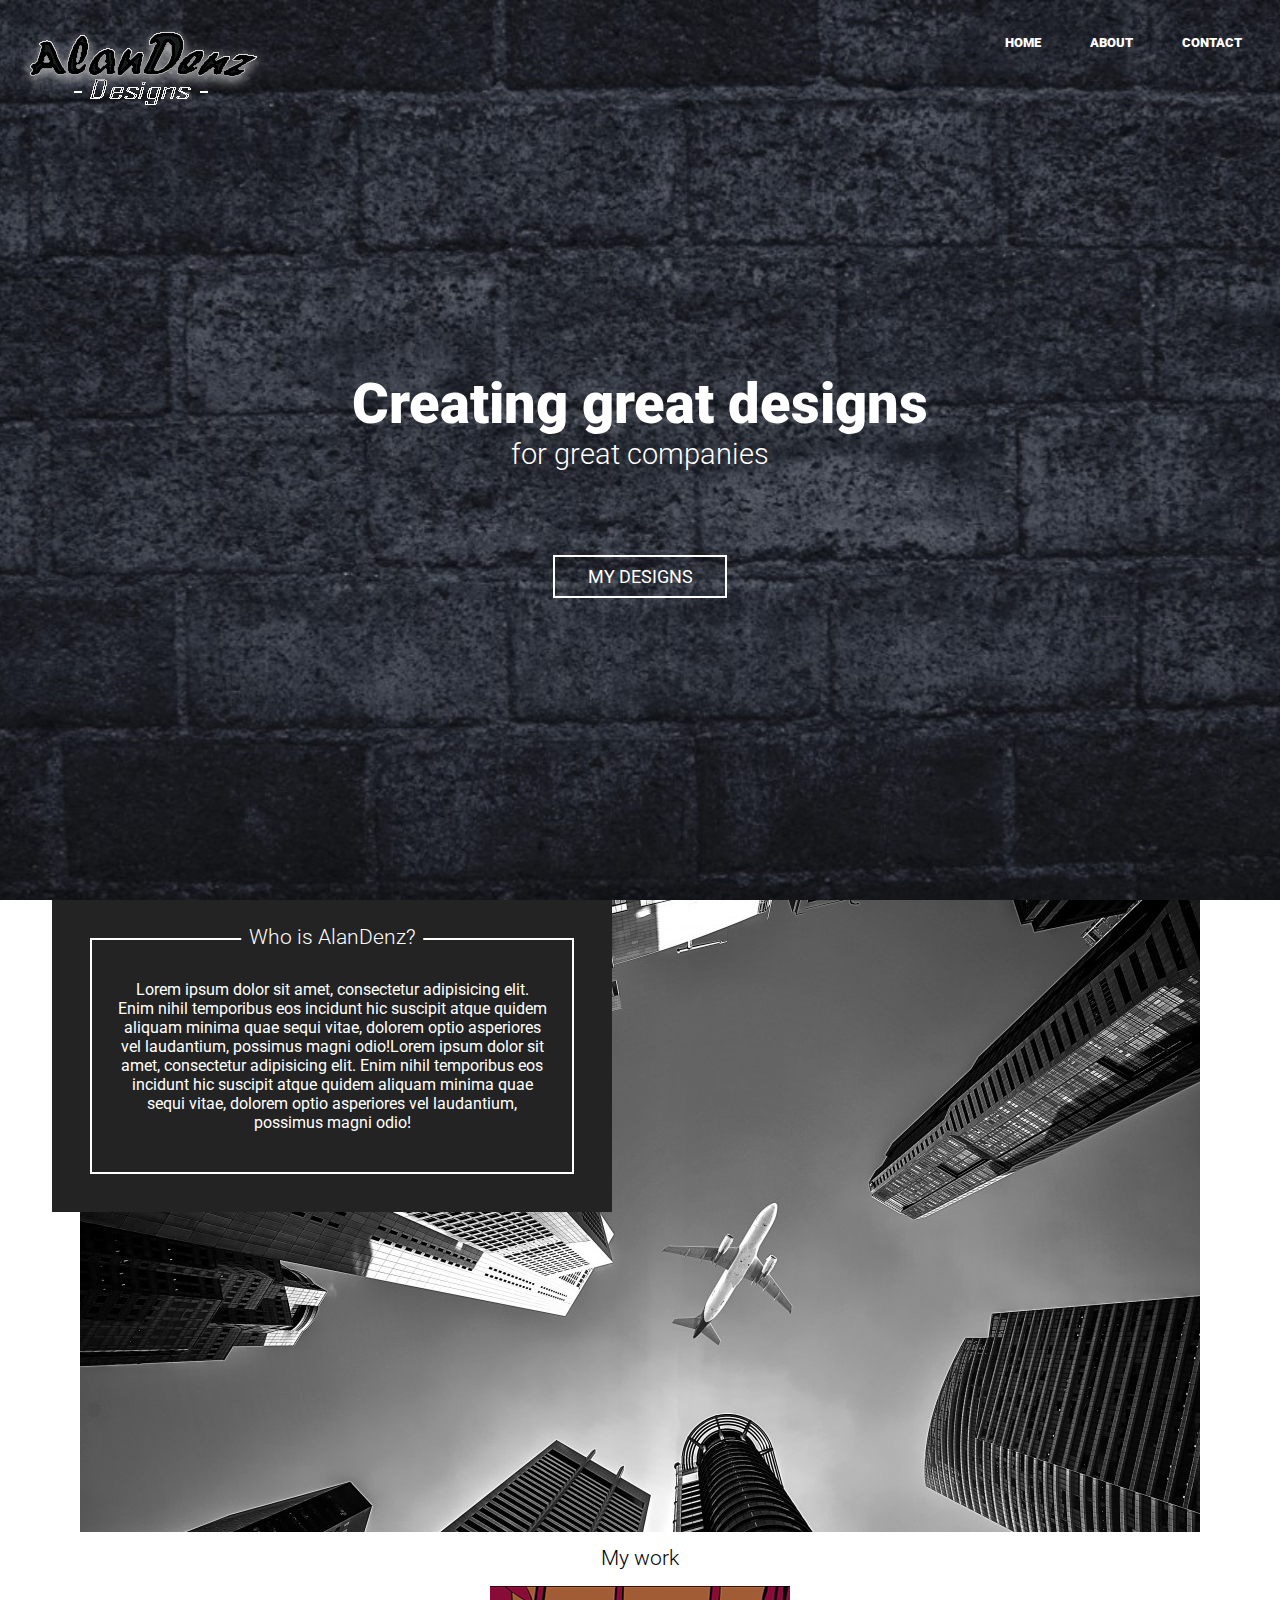
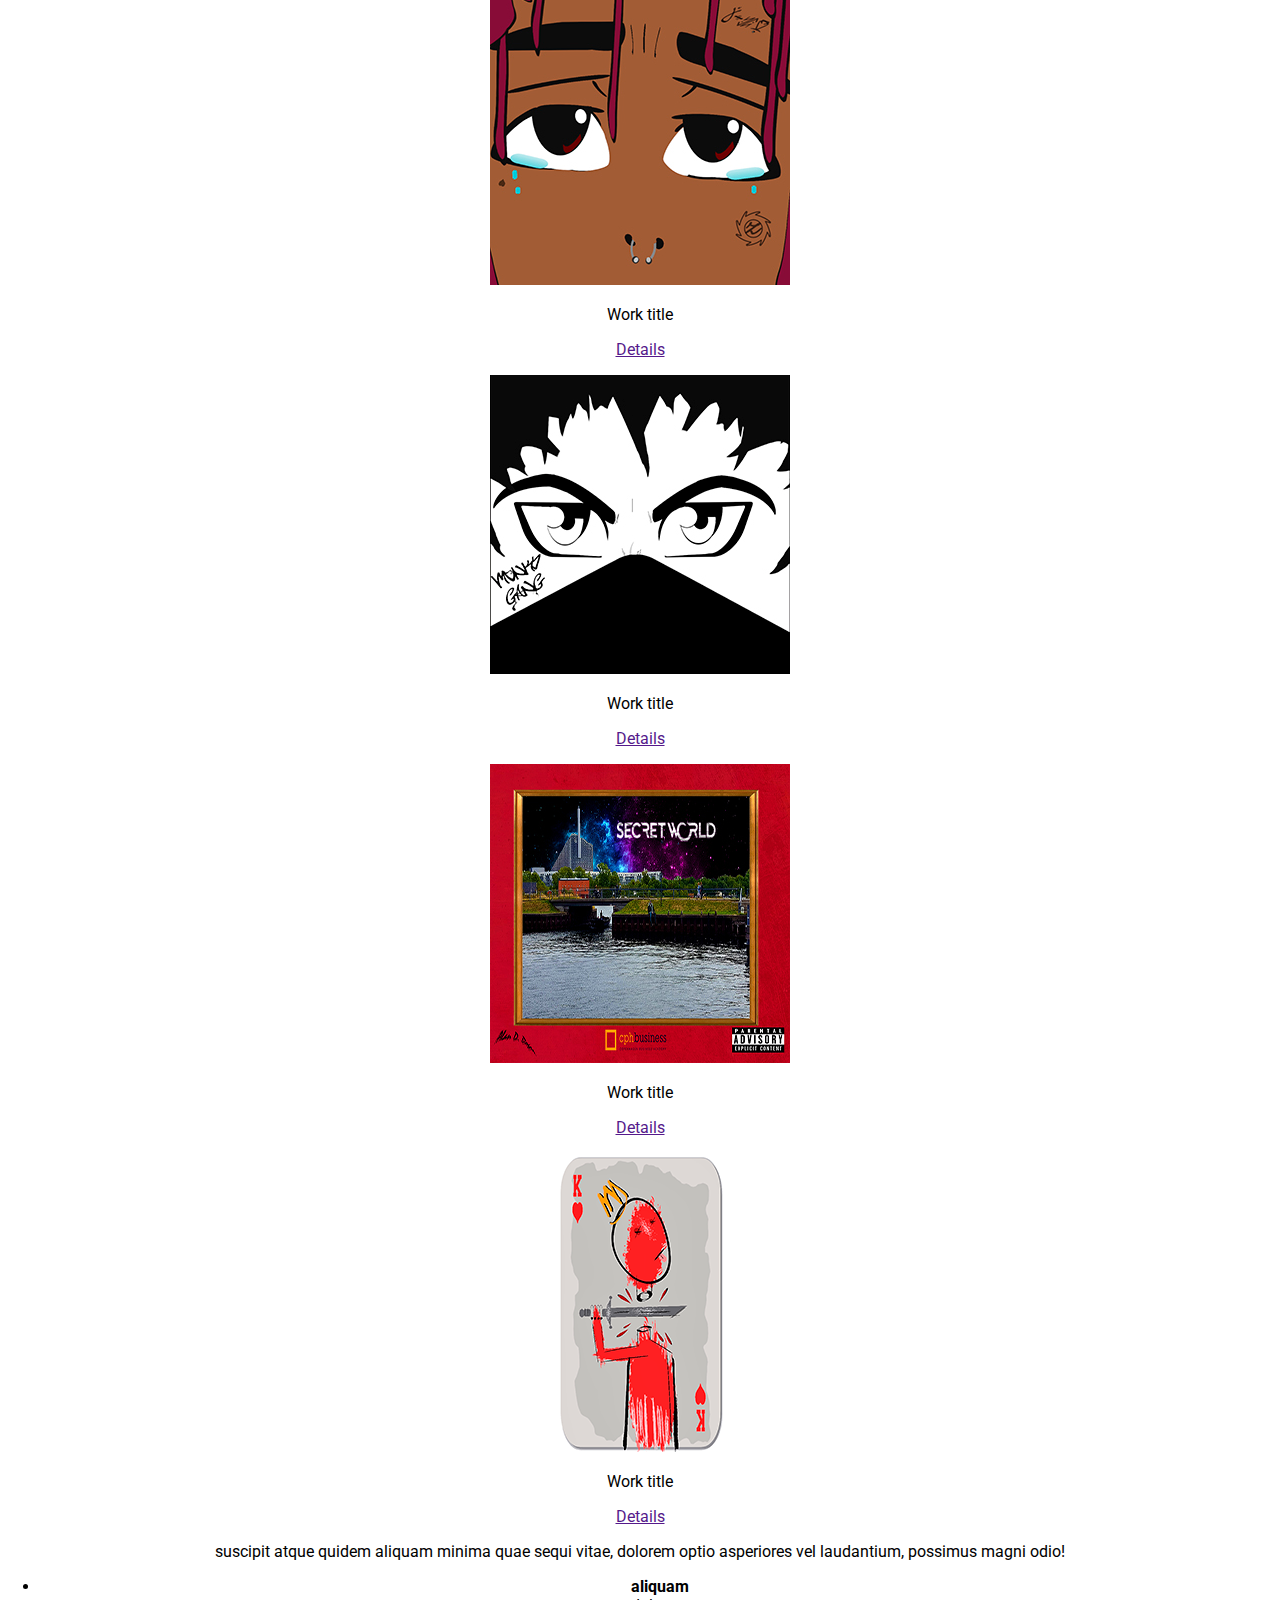
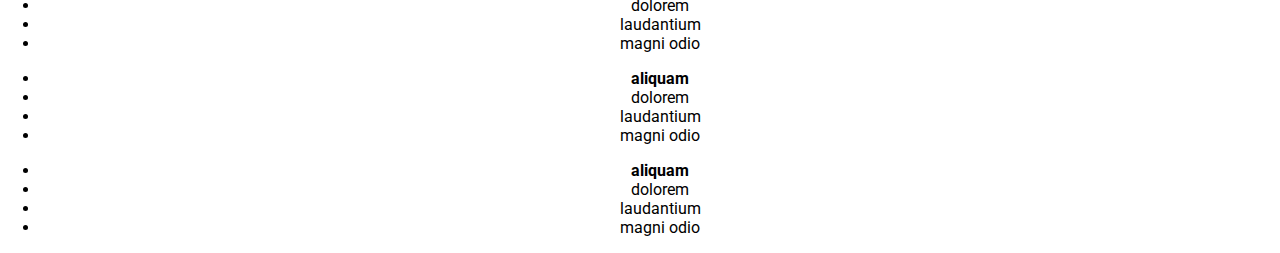
==== index.html @ 18f75dd8 "Edited "Who is Alandenz" in CSS" ====
<!doctype html>
<html>
<head>
<meta charset="utf-8">
<meta name="viewport" content="width=device-width, initial scale=1">
<title>Home</title>
<link href="styles/styles.css" rel="stylesheet" type="text/css">
</head>

<body>
<header>
<img src="images/logo.png" class="logo">
<nav>
	<ul>
	<li><a href="">Home</a></li>
	<li><a href="">About</a></li>
	<li><a href="">Contact</a></li>
	</ul>
</nav>
</header>
<section class="home-front">
<div class="container">
<p> </p><h1 class="title">Creating great designs
	<span>for great companies</span>
</h1>
<a href="" class="button">My Designs</a>
</div>
</section>

<div class="container"> 
<section class="home-about">
	
<div class="home-about-textbox">
<h1>Who is AlanDenz?</h1>
<p>
Lorem ipsum dolor sit amet, consectetur adipisicing elit. Enim nihil temporibus eos incidunt hic suscipit atque quidem aliquam minima quae sequi vitae, dolorem optio asperiores vel laudantium, possimus magni odio!Lorem ipsum dolor sit amet, consectetur adipisicing elit. Enim nihil temporibus eos incidunt hic suscipit atque quidem aliquam minima quae sequi vitae, dolorem optio asperiores vel laudantium, possimus magni odio!
	</p>


</div>
</section>
</div>
<section class="work">
	<h1>My work</h1>
	<!--work 1-->
	<figure class="port-work">
	<img src="images/work-1.jpg" alt="work">
	<figcaption class="work-desc">
	<p>Work title</p>
	<a href="" class="button-accent button-small">Details</a>
	   </figcaption> </figure>
		
	<!--work 2-->
	<figure class="port-work">
	<img src="images/work-2.jpg" alt="work">
	<figcaption class="work-desc">
	<p>Work title</p>
	<a href="" class="button-accent button-small">Details</a>
		</figcaption></figure>
		
	<!--work 3-->
	<figure class="port-work">
	<img src="images/work-3.jpg" alt="work">
	<figcaption class="work-desc">
	<p>Work title</p>
	<a href="" class="button-accent button-small">Details</a>
		</figcaption>
		</figure>
	
		<!--work 4-->
	<figure class="port-work">
	<img src="images/work-4.png" alt="work">
	<figcaption class="work-desc">
	<p>Work title</p>
	<a href="" class="button-accent button-small">Details</a>
		</figcaption>
	</figure>

		
	</section>

<footer>
<div class="footer-3">
<p>suscipit atque quidem aliquam minima quae sequi vitae, dolorem optio asperiores vel laudantium, possimus magni odio!</p></div>

<div class="footer-1">
<ul class="unstyled-list">
<li><strong>aliquam</strong></li>	
<li>dolorem</li>
<li>laudantium</li>
<li>magni odio</li>
</ul>
	</div>
<div class="footer-1">
<ul>
<li><strong>aliquam</strong></li>	
<li>dolorem</li>
<li>laudantium</li>
<li>magni odio</li>
</ul>
	</div>

<div class="footer-1">
<ul>
<li><strong>aliquam</strong></li>	
<li>dolorem</li>
<li>laudantium</li>
<li>magni odio</li>
</ul>
	</div>
	
	</footer>	


</body>
</html>
---- styles/styles.css ----
@charset "utf-8";
/* Main portfolio styles */
@import url('https://fonts.googleapis.com/css?family=Roboto');
*{box-sizing: border-box;
}
body{
	font-family:'Roboto', sans-serif;
	margin: 0;
	text-align: center;
	
}

h1 {
	font-weight: 300;
	font-size: 2rem;
}

img {
	max-width: 100%;
	height: auto;
}

.container { 
width: 95%;
max-width: 70em;
margin: 0 auto;}

.title {
	font-size: 2.5rem;
	margin-bottom: 1.5em;
	margin-top: 1em;
	font-weight: 900;
}

.title span {
	font-weight: 300;
	display: block;
	font-size: 1.8rem;
}

@media (min-width:60rem){
	.title {
		font-size: 3.5rem
	}
}
/* buttons */
.button {
	font-size: 1.15rem;
	text-decoration: none;
	text-transform: uppercase;
	border-width: 2px;
	border-style: solid;
	padding: 0.5em 1.75em;
	display: inline-block;
	color: white;
    background-color: transparent;
    cursor: pointer;
    overflow: hidden;
    background-repeat: no-repeat;
    outline: none;}
.button:hover,
.button:focus{
	background: #AB9A9A;
	color: white;
	background-color: transparent 50px;
	
	
	
	
}

/* header */

header {
margin: 1em;
position: absolute;
left: 0;
right: 0;}

nav ul {
	margin: 0;
	padding: 0;
	list-style: none;
	
}

nav li {
	display: inline-block;
	margin: 1em;
}

nav a {
	font-weight: 900;
	text-decoration: none;
	text-transform: uppercase;
	font-size: 0.8rem;
	padding: 0.5em;
	color: white;
}

nav a:hover,
nav a:focus {
	color: gray;
}

@media (min-width:60rem){
	.logo {
		float: left;
	}
	nav {float: right;}
}
/* home-front */

.home-front{
	background-image: url(../images/home-front-bg.jpg);
	background-size:cover;
	background-position: center;
	padding: 5em 0;
	color: white;
	
}

@media (min-width: 60rem){
	.home-front{
	height: 100vh;
	padding-top:35vh; }
	
}

.home-about-textbox{
 background-color: #232323;
 padding: 4em;
 width: 100vw;
 margin-left: -2.5%;
 outline: 2px solid white;
 outline-offset: -2.5em;
 color: white;
 position: relative;
}

.home-about-textbox h1 {
	position: absolute;
	top: 0.001em;
	background: #232323;
	padding: 0 0.1em;
	left: 50%;
	transform: translateX(-50%)
	
	
}
@media(min-width: 25rem){
	h1{
		font-size: 1.3rem;
	}
	.home-about-textbox h1 {
		top: 0.2em;
		padding: 0.35em;
		
	}
}

.home-about{
	background-image: url(../images/background-foto2.jpg);
padding-bottom: 20em;
	background-repeat: no-repeat;
	left: 50%;
  }

.home-about-textbox{
 
 width: 50%;
 margin-left: -2.5%;

}
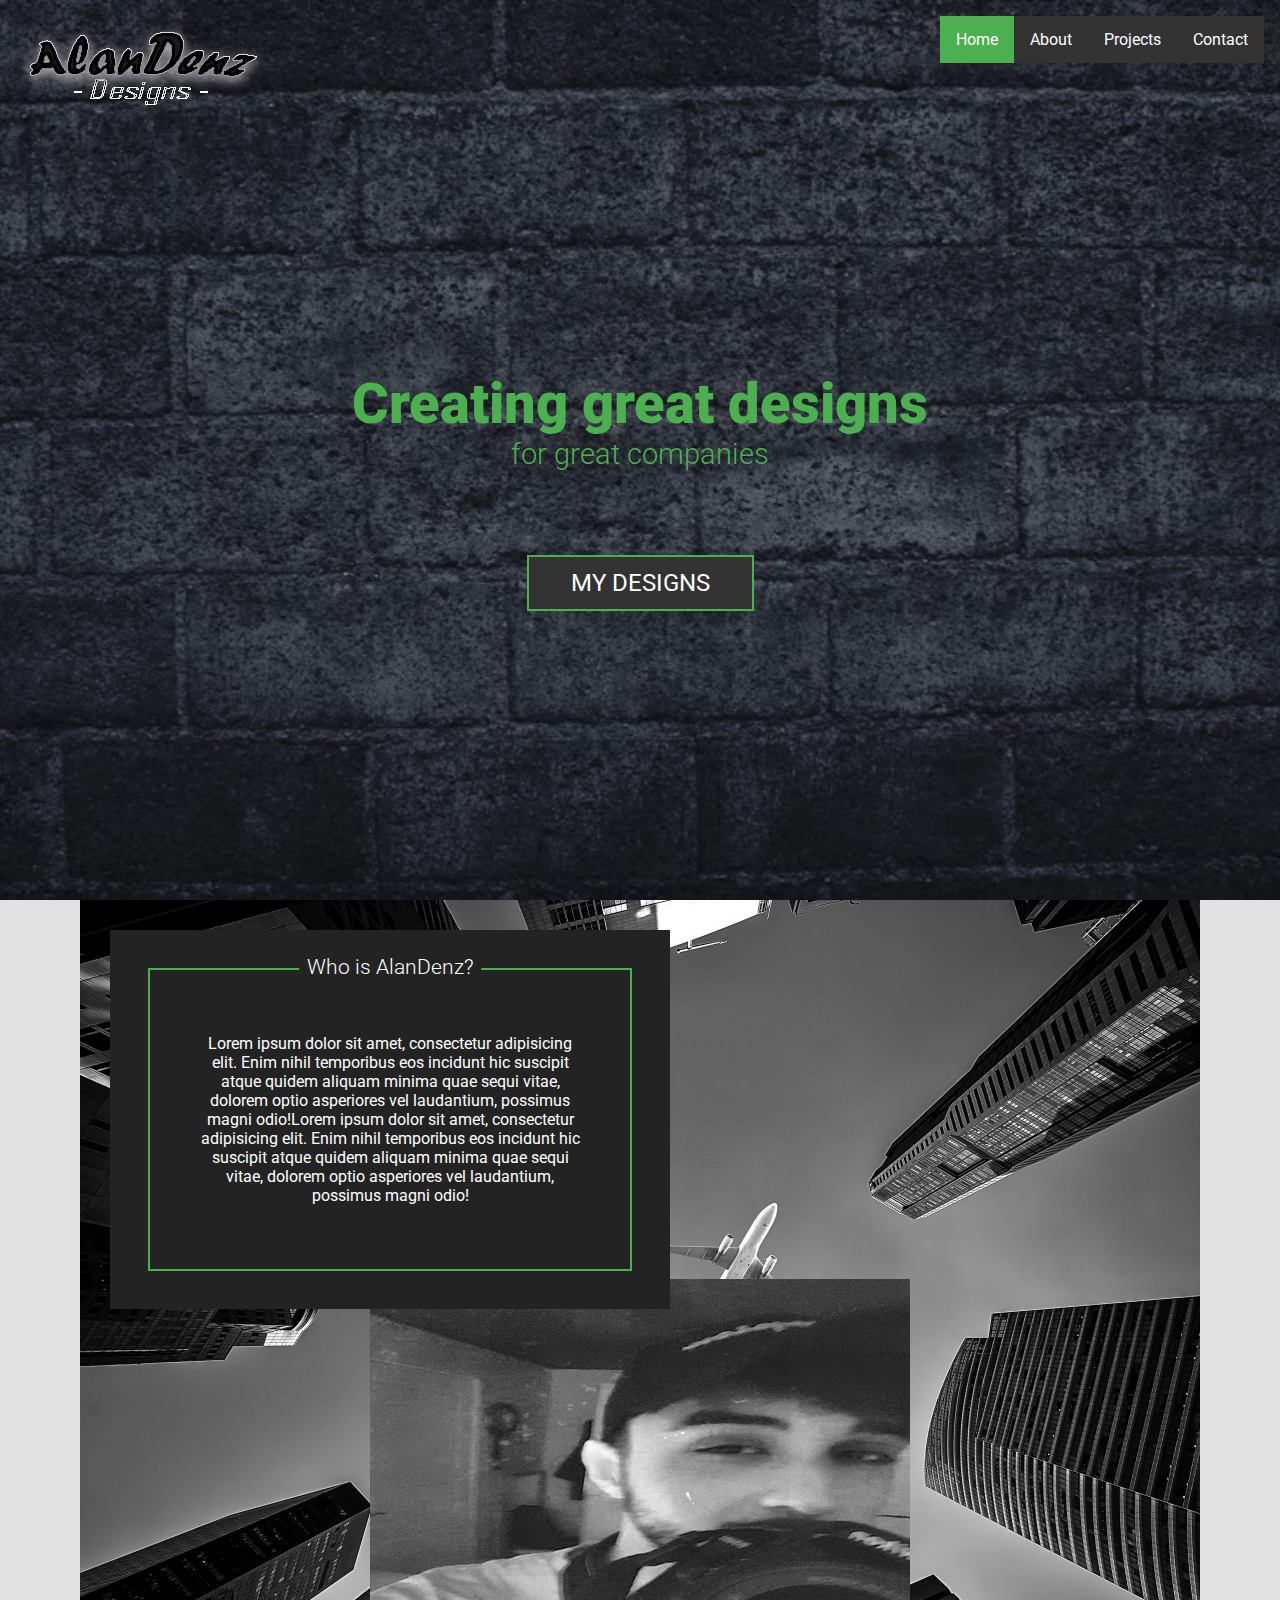
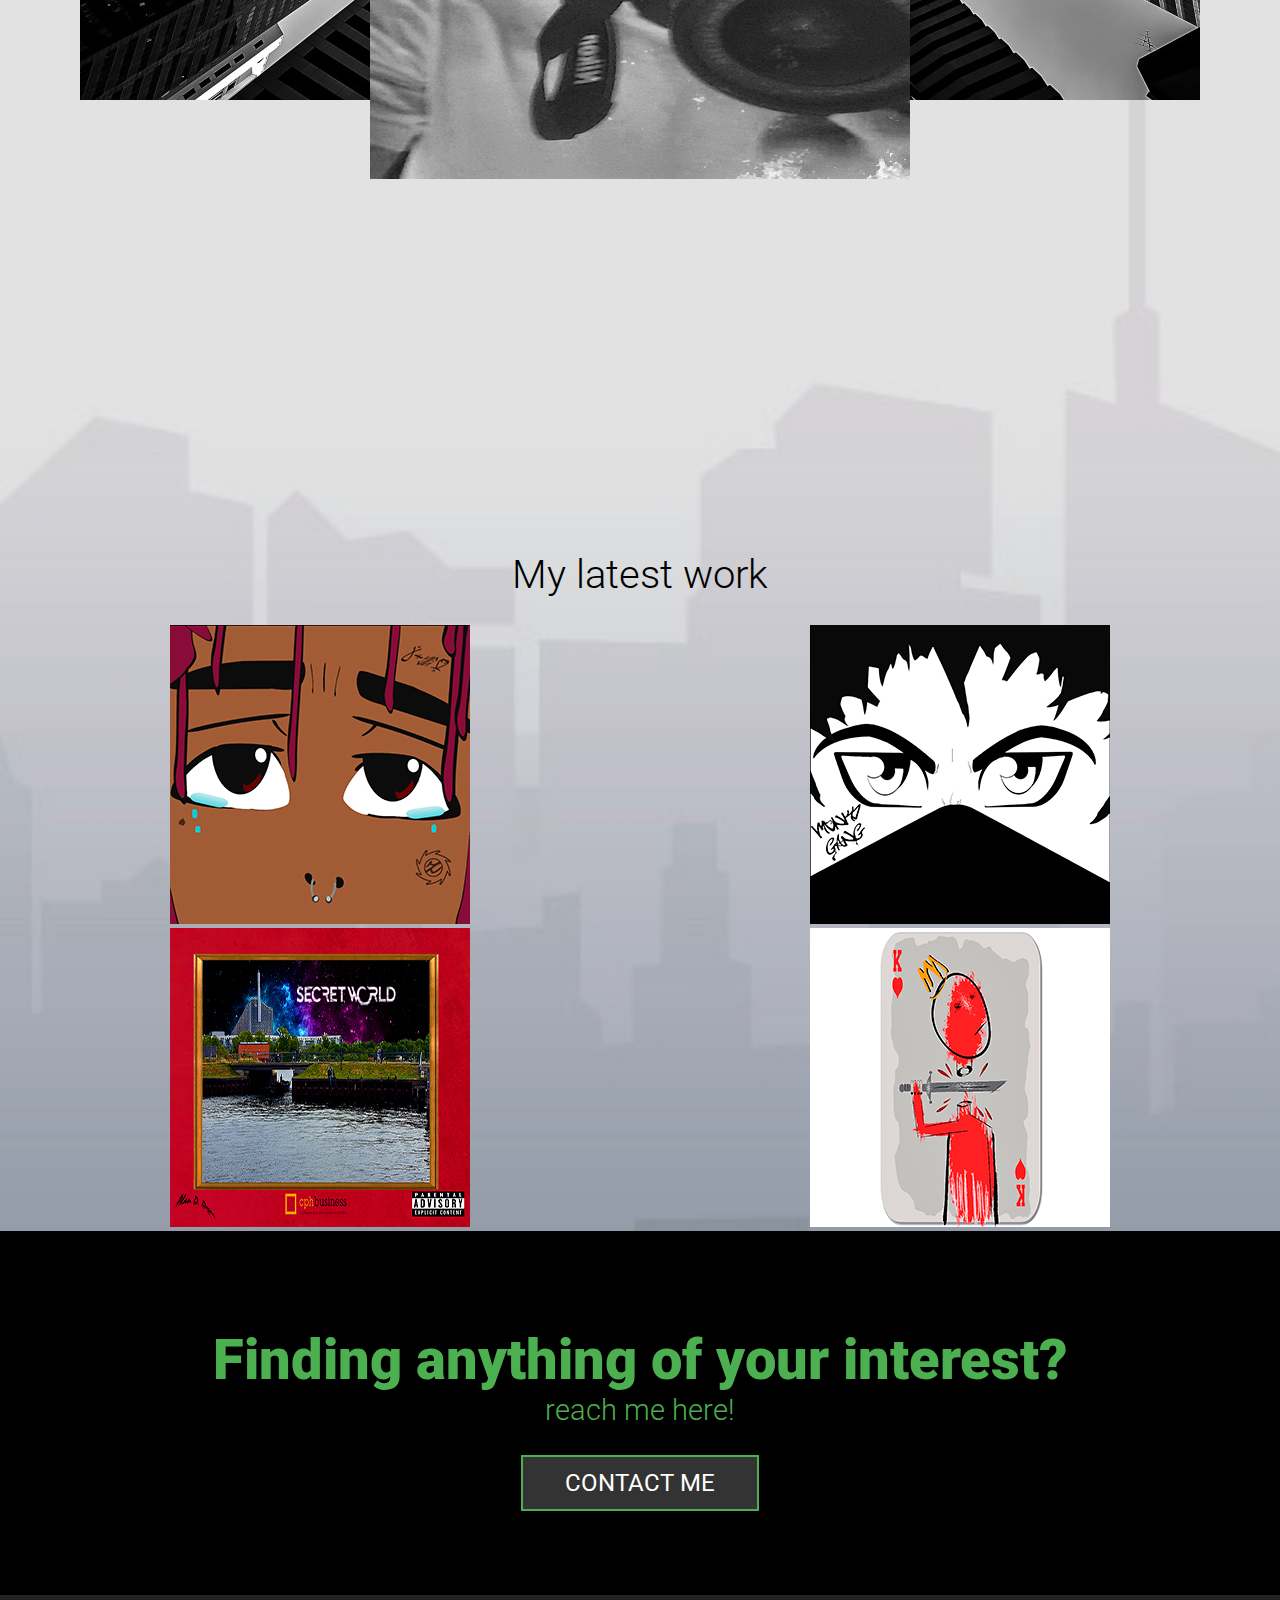
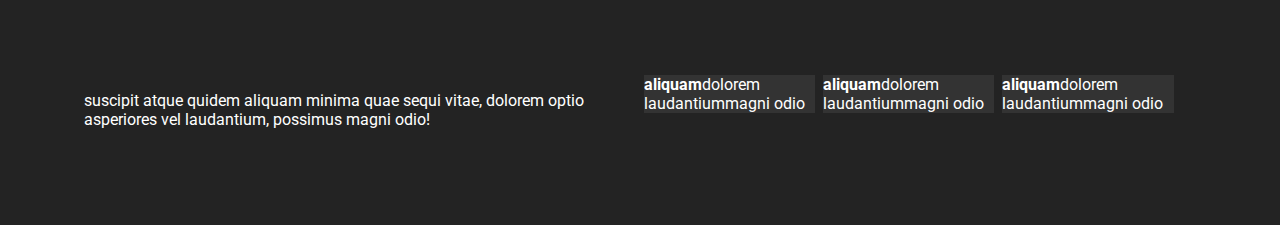
==== commit 79abae77: "new changes" ====
--- a/index.html
+++ b/index.html
@@ -1,116 +1,120 @@
 <!doctype html>
-<html>
+<html lang="en">
 <head>
 <meta charset="utf-8">
 <meta name="viewport" content="width=device-width, initial scale=1">
 <title>Home</title>
 <link href="styles/styles.css" rel="stylesheet" type="text/css">
+<!-- loading jQuery -->
+<script src="https://cdnjs.cloudflare.com/ajax/libs/jquery/3.3.1/jquery.min.js"></script>
 </head>
 
 <body>
-<header>
-<img src="images/logo.png" class="logo">
-<nav>
-	<ul>
-	<li><a href="">Home</a></li>
-	<li><a href="">About</a></li>
-	<li><a href="">Contact</a></li>
-	</ul>
-</nav>
+<header><img src="images/logo.png" class="logo" alt="home">
+  <nav>
+    <ul>
+      <li class="active"><a href="#home">Home</a></li>
+      <li><a href="#about">About</a></li>
+	  <li class="dropdown"><a href="javascript:void(0)" class="dropbtn">Projects</a>
+		  <div class="dropdown-content">
+      <a href="#">Flow 1</a>
+      <a href="#">Flow 2</a>
+      <a href="#">Flow 3</a>
+	  <a href="#">Flow 4</a>
+    </div></li>
+      <li><a href="#contact">Contact</a></li>
+    </ul>
+  </nav>
 </header>
 <section class="home-front">
+  <div class="container">
+    <p> </p>
+    <h1 class="title">Creating great designs <span>for great companies</span> </h1>
+    <a href="#projects" class="button">My Designs</a> </div>
+</section>
 <div class="container">
-<p> </p><h1 class="title">Creating great designs
-	<span>for great companies</span>
-</h1>
-<a href="" class="button">My Designs</a>
+  <section class="home-about">
+    <div class="home-about-textbox">
+      <h1 id="about">Who is AlanDenz?</h1>
+      <p> Lorem ipsum dolor sit amet, consectetur adipisicing elit. Enim nihil temporibus eos incidunt hic suscipit atque quidem aliquam minima quae sequi vitae, dolorem optio asperiores vel laudantium, possimus magni odio!Lorem ipsum dolor sit amet, consectetur adipisicing elit. Enim nihil temporibus eos incidunt hic suscipit atque quidem aliquam minima quae sequi vitae, dolorem optio asperiores vel laudantium, possimus magni odio! </p>
+    </div>
+   <img class="image" src="images/me.png" alt="me"/> </section>
 </div>
+<section id="projects" class="work">
+  <h1>My latest work</h1>
+  
+  <!--work 1-->
+  <div class="work-1">
+    <figure class="port-work"> <img src="images/work-1.jpg" alt="work">
+      <figcaption class="work-desc">
+        <p>Work title</p>
+        <a href="" class="button-accent button-small">Details</a> </figcaption>
+    </figure>
+  </div>
+  
+  <!--work 2-->
+  <div class="work-2">
+    <figure class="port-work"> <img src="images/work-2.jpg" alt="work">
+      <figcaption class="work-desc">
+        <p>Work title</p>
+        <a href="" class="button-accent button-small">Details</a> </figcaption>
+    </figure>
+  </div>
+  
+  <!--work 3-->
+  <div class="work-3">
+    <figure class="port-work"> <img src="images/work-3.jpg" alt="work">
+      <figcaption class="work-desc">
+        <p>Work title</p>
+        <a href="" class="button-accent button-small">Details</a> </figcaption>
+    </figure>
+  </div>
+  
+  <!--work 4-->
+  <div class="work-4">
+    <figure class="port-work"> <img src="images/work-4.png" alt="work">
+      <figcaption class="work-desc">
+        <p>Work title</p>
+        <a href="" class="button-accent button-small">Details</a> </figcaption>
+    </figure>
+  </div>
 </section>
-
-<div class="container"> 
-<section class="home-about">
-	
-<div class="home-about-textbox">
-<h1>Who is AlanDenz?</h1>
-<p>
-Lorem ipsum dolor sit amet, consectetur adipisicing elit. Enim nihil temporibus eos incidunt hic suscipit atque quidem aliquam minima quae sequi vitae, dolorem optio asperiores vel laudantium, possimus magni odio!Lorem ipsum dolor sit amet, consectetur adipisicing elit. Enim nihil temporibus eos incidunt hic suscipit atque quidem aliquam minima quae sequi vitae, dolorem optio asperiores vel laudantium, possimus magni odio!
-	</p>
-
-
-</div>
+<section class="action">
+  <div class="container">
+    <p> </p>
+    <h1 id="contact" class="title title-action">Finding anything of your interest? <span>reach me here!</span> </h1>
+    <a href="" class="button button-action">Contact Me</a> </div>
 </section>
-</div>
-<section class="work">
-	<h1>My work</h1>
-	<!--work 1-->
-	<figure class="port-work">
-	<img src="images/work-1.jpg" alt="work">
-	<figcaption class="work-desc">
-	<p>Work title</p>
-	<a href="" class="button-accent button-small">Details</a>
-	   </figcaption> </figure>
-		
-	<!--work 2-->
-	<figure class="port-work">
-	<img src="images/work-2.jpg" alt="work">
-	<figcaption class="work-desc">
-	<p>Work title</p>
-	<a href="" class="button-accent button-small">Details</a>
-		</figcaption></figure>
-		
-	<!--work 3-->
-	<figure class="port-work">
-	<img src="images/work-3.jpg" alt="work">
-	<figcaption class="work-desc">
-	<p>Work title</p>
-	<a href="" class="button-accent button-small">Details</a>
-		</figcaption>
-		</figure>
-	
-		<!--work 4-->
-	<figure class="port-work">
-	<img src="images/work-4.png" alt="work">
-	<figcaption class="work-desc">
-	<p>Work title</p>
-	<a href="" class="button-accent button-small">Details</a>
-		</figcaption>
-	</figure>
-
-		
-	</section>
-
 <footer>
-<div class="footer-3">
-<p>suscipit atque quidem aliquam minima quae sequi vitae, dolorem optio asperiores vel laudantium, possimus magni odio!</p></div>
-
-<div class="footer-1">
-<ul class="unstyled-list">
-<li><strong>aliquam</strong></li>	
-<li>dolorem</li>
-<li>laudantium</li>
-<li>magni odio</li>
-</ul>
-	</div>
-<div class="footer-1">
-<ul>
-<li><strong>aliquam</strong></li>	
-<li>dolorem</li>
-<li>laudantium</li>
-<li>magni odio</li>
-</ul>
-	</div>
-
-<div class="footer-1">
-<ul>
-<li><strong>aliquam</strong></li>	
-<li>dolorem</li>
-<li>laudantium</li>
-<li>magni odio</li>
-</ul>
-	</div>
-	
-	</footer>	
-
-
+  <div class="container">
+    <div class="footer-3">
+      <p>suscipit atque quidem aliquam minima quae sequi vitae, dolorem optio asperiores vel laudantium, possimus magni odio!</p>
+    </div>
+    <div class="footer-1">
+      <ul class="unstyled-list">
+        <li><strong>aliquam</strong></li>
+        <li>dolorem</li>
+        <li>laudantium</li>
+        <li>magni odio</li>
+      </ul>
+    </div>
+    <div class="footer-1">
+      <ul class="unstyled-list">
+        <li><strong>aliquam</strong></li>
+        <li>dolorem</li>
+        <li>laudantium</li>
+        <li>magni odio</li>
+      </ul>
+    </div>
+    <div class="footer-1">
+      <ul class="unstyled-list">
+        <li><strong>aliquam</strong></li>
+        <li>dolorem</li>
+        <li>laudantium</li>
+        <li>magni odio</li>
+      </ul>
+    </div>
+  </div>
+</footer>
 </body>
 </html>
--- a/styles/styles.css
+++ b/styles/styles.css
@@ -1,47 +1,77 @@
 @charset "utf-8";
 /* Main portfolio styles */
 @import url('https://fonts.googleapis.com/css?family=Roboto');
-*{box-sizing: border-box;
-}
-body{
-	font-family:'Roboto', sans-serif;
+* {
+	box-sizing: border-box;
+	transition: all ease-in-out 250ms;
+}
+body {
+	font-family: 'Roboto', sans-serif;
 	margin: 0;
 	text-align: center;
-	
-}
-
+	background-image: url(../images/site-background.jpg);
+	background-size: cover;
+	background-repeat: no-repeat;
+	background-color: #E1E1E1;
+}
 h1 {
 	font-weight: 300;
 	font-size: 2rem;
 }
-
 img {
 	max-width: 100%;
 	height: auto;
 }
-
-.container { 
-width: 95%;
-max-width: 70em;
-margin: 0 auto;}
+.container {
+	width: 95%;
+	max-width: 70em;
+	margin: 0 auto;
+}
+.clearfix::after, section::after, footer::after {
+	content: '';
+	display: block;
+	clear: both;
+}
+/*Footer styling */ 
+
+[class^=footer-] {
+	float: left;
+	padding: 0 0.25em;
+}
+.footer-3 {
+	width: 50%;
+}
+.footer-1 {
+	width: 16%;
+}
+/* Titles */
 
 .title {
 	font-size: 2.5rem;
 	margin-bottom: 1.5em;
 	margin-top: 1em;
 	font-weight: 900;
-}
-
+	color: #4CAF50;
+	
+}
 .title span {
 	font-weight: 300;
 	display: block;
 	font-size: 1.8rem;
 }
-
-@media (min-width:60rem){
-	.title {
-		font-size: 3.5rem
-	}
+.title-action {
+	margin: 0 0 0.50em;
+}
+.unstyled-list {
+	margin: 0;
+	padding: 0;
+	list-style-type: none;
+}
+
+@media (min-width:60rem) {
+.title {
+	font-size: 3.5rem
+}
 }
 /* buttons */
 .button {
@@ -53,91 +83,148 @@
 	padding: 0.5em 1.75em;
 	display: inline-block;
 	color: white;
-    background-color: transparent;
-    cursor: pointer;
-    overflow: hidden;
-    background-repeat: no-repeat;
-    outline: none;}
-.button:hover,
-.button:focus{
-	background: #AB9A9A;
-	color: white;
-	background-color: transparent 50px;
-	
-	
-	
-	
-}
-
-/* header */
-
-header {
-margin: 1em;
-position: absolute;
-left: 0;
-right: 0;}
-
-nav ul {
-	margin: 0;
-	padding: 0;
-	list-style: none;
-	
-}
-
-nav li {
-	display: inline-block;
-	margin: 1em;
-}
-
-nav a {
-	font-weight: 900;
+	border-color: #4CAF50;
+	cursor: pointer;
+	overflow: hidden;
+	outline: none;
+	background-color: #333;
+}
+.button:hover, .button:focus {
+	background: #4CAF50;
+	color: white;
+	background-color: #4CAF50
+}
+
+@media (min-width: 60rem) {
+.button {
+	font-size: 1.5rem;
+}
+}
+.button-small {
+	font-size: 1rem;
+	font-weight: 700;
+}
+.button-accent {
+	color: white;
+	border-color: #4CAF50;
+	font-size: 1.15rem;
 	text-decoration: none;
 	text-transform: uppercase;
-	font-size: 0.8rem;
-	padding: 0.5em;
-	color: white;
-}
-
-nav a:hover,
-nav a:focus {
-	color: gray;
-}
-
-@media (min-width:60rem){
-	.logo {
-		float: left;
+	border-width: 2px;
+	border-style: solid;
+	padding: 0.5em 1.75em;
+	display: inline-block;
+}
+.button-accent:hover, .button-accent:focus {
+	background: #333;
+	color: white;
+}
+.button-action:hover, .button-accent:focus {
+	background:  #4CAF50;
+	border-color: #4CAF50;
+}
+/* header */
+
+header {
+	margin: 1em;
+	position: absolute;
+	left: 0;
+	right: 0;
+}
+ul {
+    list-style-type: none;
+    margin: 0;
+    padding: 0;
+    overflow: hidden;
+    background-color: #333;
+	
+}
+li {
+    float: left;
+}
+
+li a, .dropbtn {
+    display: inline-block;
+    color: white;
+    text-align: center;
+    padding: 14px 16px;
+    text-decoration: none;
 	}
-	nav {float: right;}
-}
-/* home-front */
-
-.home-front{
+
+
+li a:hover:not(.active) {
+    background-color: #4CAF50;
+	
+}
+
+li a:hover, .dropdown:hover .dropbtn {
+    
+}
+.active {
+    background-color: #4CAF50;
+}
+
+li.dropdown {
+    display: inline-block;
+}
+
+.dropdown-content {
+    display: none;
+    position: absolute;
+    background-color: #f9f9f9;
+    min-width: 160px;
+    box-shadow: 0px 8px 16px 0px rgba(0,0,0,0.2);
+    z-index: 1;
+}
+
+.dropdown-content a {
+    color: black;
+    padding: 12px 16px;
+    text-decoration: none;
+    display: block;
+    text-align: left;
+}
+
+.dropdown-content a:hover {background-color: #f1f1f1}
+
+.dropdown:hover .dropdown-content {
+    display: block;
+}
+
+@media (min-width:60rem) {
+.logo {
+	float: left;
+}
+nav {
+	float: right;
+}
+}
+/* homepage section */
+
+.home-front {
 	background-image: url(../images/home-front-bg.jpg);
-	background-size:cover;
+	background-size: cover;
 	background-position: center;
 	padding: 5em 0;
 	color: white;
 	
 }
 
-@media (min-width: 60rem){
-	.home-front{
+@media (min-width: 60rem) {
+.home-front {
 	height: 100vh;
-	padding-top:35vh; }
-	
-}
-
-.home-about-textbox{
- background-color: #232323;
- padding: 4em;
- width: 100vw;
- margin-left: -2.5%;
- outline: 2px solid white;
- outline-offset: -2.5em;
- color: white;
- position: relative;
-}
-
+	padding-top: 35vh;
+}
+}
+.home-about-textbox {
+	background-color: #232323;
+	padding: 5.5em;
+	width: 100vw;
+	outline: 2px solid #4CAF50;
+	outline-offset: -2.5em;
+	color: white;
+	position: relative;
+}
 .home-about-textbox h1 {
 	position: absolute;
 	top: 0.001em;
@@ -145,30 +232,93 @@
 	padding: 0 0.1em;
 	left: 50%;
 	transform: translateX(-50%)
-	
-	
-}
-@media(min-width: 25rem){
-	h1{
-		font-size: 1.3rem;
-	}
-	.home-about-textbox h1 {
-		top: 0.2em;
-		padding: 0.35em;
-		
-	}
-}
-
-.home-about{
+}
+
+@media(min-width: 25rem) {
+h1 {
+	font-size: 1.3rem;
+}
+.home-about-textbox h1 {
+	top: 0.2em;
+	padding: 0.35em;
+	
+}
+}
+.home-about {
 	background-image: url(../images/background-foto2.jpg);
-padding-bottom: 20em;
+	padding-bottom: 20em;
 	background-repeat: no-repeat;
 	left: 50%;
-  }
-
-.home-about-textbox{
- 
- width: 50%;
- margin-left: -2.5%;
-
-}+}
+.home-about-textbox {
+	width: 50%;
+	margin-left: 30px;
+	top: 30px;
+
+
+}
+
+.image {
+	align-content: center;
+	bottom: 10px;
+	left: auto;
+}
+
+/* My work section */
+.work {
+	margin: 3em 0 0;
+}
+.work h1 {
+	font-size: 250%;
+}
+.port-work {
+	position: relative;
+	margin: 0;
+}
+.port-work img {
+	display: inline-flex;
+}
+.work-desc {
+	position: absolute;
+	z-index: 100;
+	bottom: 1em;
+	left: 15em;
+	right: 15em;
+	color: white;
+	background: rgba(0,0,0,0.75);
+	padding-bottom: 2em;
+}
+.work-desc p {
+	margin: 1em;
+}
+
+@media(min-width: 37rem) {
+.port-work {
+	width: 50%;
+	float: left;
+	object-fit: cover;
+	overflow: hidden;
+}
+.work-desc {
+	transform: translateY(150%);
+}
+.port-work:hover .work-desc {
+	transform: translateY(0%);
+}
+}
+/*Contact section*/
+
+.action {
+	background-color: black;
+	font-size: 16;
+	color: #4CAF50;
+	padding: 5em 0;
+}
+/*Footer*/
+
+footer {
+	background: #232323;
+	color: white;
+	text-align: left;
+	padding: 5em 0;
+}
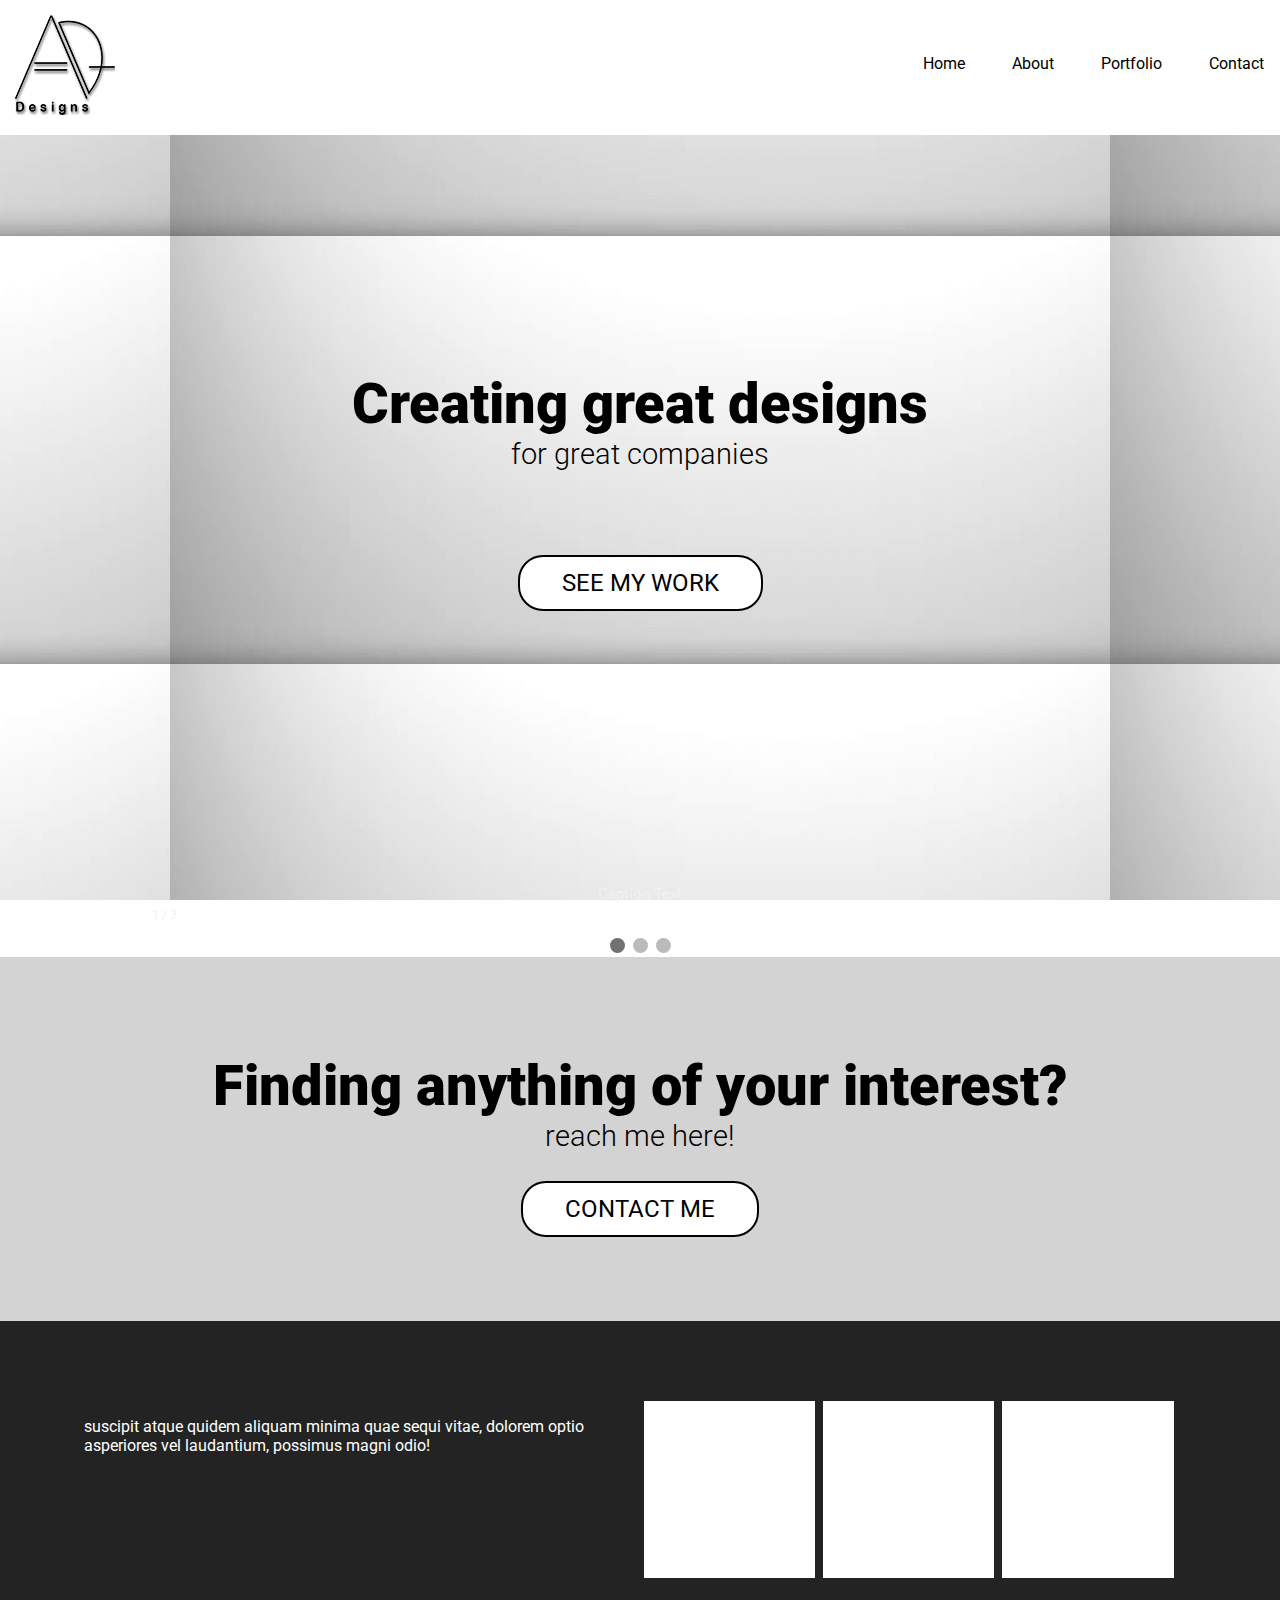
==== commit d0f0e4cb: "changes" ====
--- a/index.html
+++ b/index.html
@@ -3,19 +3,19 @@
 <head>
 <meta charset="utf-8">
 <meta name="viewport" content="width=device-width, initial scale=1">
-<title>Home</title>
+<title>AlanDenz</title>
 <link href="styles/styles.css" rel="stylesheet" type="text/css">
 <!-- loading jQuery -->
 <script src="https://cdnjs.cloudflare.com/ajax/libs/jquery/3.3.1/jquery.min.js"></script>
 </head>
 
 <body>
-<header><img src="images/logo.png" class="logo" alt="home">
-  <nav>
-    <ul>
-      <li class="active"><a href="#home">Home</a></li>
-      <li><a href="#about">About</a></li>
-	  <li class="dropdown"><a href="javascript:void(0)" class="dropbtn">Projects</a>
+<header>
+	<nav> 
+        <ul>
+      <li><a href="#home">Home</a></li>
+      <li><a href="about.html">About</a></li>
+	  <li class="dropdown"><a href="javascript:void(0)" class="dropbtn">Portfolio</a>
 		  <div class="dropdown-content">
       <a href="#">Flow 1</a>
       <a href="#">Flow 2</a>
@@ -23,62 +23,75 @@
 	  <a href="#">Flow 4</a>
     </div></li>
       <li><a href="#contact">Contact</a></li>
-    </ul>
-  </nav>
-</header>
+    </ul></nav>
+  <div class="container2">
+    <img src="images/ad-designs2.png" class="logo" alt="logo"/></div>
+    
+ </header>
 <section class="home-front">
   <div class="container">
     <p> </p>
     <h1 class="title">Creating great designs <span>for great companies</span> </h1>
-    <a href="#projects" class="button">My Designs</a> </div>
+    <a href="#projects" class="button">See my work</a> </div>
 </section>
-<div class="container">
-  <section class="home-about">
-    <div class="home-about-textbox">
-      <h1 id="about">Who is AlanDenz?</h1>
-      <p> Lorem ipsum dolor sit amet, consectetur adipisicing elit. Enim nihil temporibus eos incidunt hic suscipit atque quidem aliquam minima quae sequi vitae, dolorem optio asperiores vel laudantium, possimus magni odio!Lorem ipsum dolor sit amet, consectetur adipisicing elit. Enim nihil temporibus eos incidunt hic suscipit atque quidem aliquam minima quae sequi vitae, dolorem optio asperiores vel laudantium, possimus magni odio! </p>
+
+<section id="projects" class="work">
+  
+  <!-- Slideshow container -->
+  <div class="slideshow-container"> 
+    
+    <!-- Full-width images with number and caption text -->
+    <div class="mySlides fade">
+      <div class="numbertext">1 / 3</div>
+      <img src="" style="width:50%">
+      <div class="text">Caption Text</div>
     </div>
-   <img class="image" src="images/me.png" alt="me"/> </section>
-</div>
-<section id="projects" class="work">
-  <h1>My latest work</h1>
+    <div class="mySlides fade">
+      <div class="numbertext">2 / 3</div>
+      <img src="" style="width:50%">
+      <div class="text">Caption Two</div>
+    </div>
+    <div class="mySlides fade">
+      <div class="numbertext">3 / 3</div>
+      <img src="" style="width:50%">
+      <div class="text">Caption Three</div>
+    </div>
+    
+    <!-- Next and previous buttons --> 
+    <a class="prev" onclick="plusSlides(-1)">&#10094;</a> <a class="next" onclick="plusSlides(1)">&#10095;</a> </div>
+  <br>
   
-  <!--work 1-->
-  <div class="work-1">
-    <figure class="port-work"> <img src="images/work-1.jpg" alt="work">
-      <figcaption class="work-desc">
-        <p>Work title</p>
-        <a href="" class="button-accent button-small">Details</a> </figcaption>
-    </figure>
-  </div>
-  
-  <!--work 2-->
-  <div class="work-2">
-    <figure class="port-work"> <img src="images/work-2.jpg" alt="work">
-      <figcaption class="work-desc">
-        <p>Work title</p>
-        <a href="" class="button-accent button-small">Details</a> </figcaption>
-    </figure>
-  </div>
-  
-  <!--work 3-->
-  <div class="work-3">
-    <figure class="port-work"> <img src="images/work-3.jpg" alt="work">
-      <figcaption class="work-desc">
-        <p>Work title</p>
-        <a href="" class="button-accent button-small">Details</a> </figcaption>
-    </figure>
-  </div>
-  
-  <!--work 4-->
-  <div class="work-4">
-    <figure class="port-work"> <img src="images/work-4.png" alt="work">
-      <figcaption class="work-desc">
-        <p>Work title</p>
-        <a href="" class="button-accent button-small">Details</a> </figcaption>
-    </figure>
-  </div>
+  <!-- The dots/circles -->
+  <div style="text-align:center"> <span class="dot" onclick="currentSlide(1)"></span> <span class="dot" onclick="currentSlide(2)"></span> <span class="dot" onclick="currentSlide(3)"></span> </div>
 </section>
+<script>
+var slideIndex = 1;
+showSlides(slideIndex);
+
+function plusSlides(n) {
+  showSlides(slideIndex += n);
+}
+
+function currentSlide(n) {
+  showSlides(slideIndex = n);
+}
+
+function showSlides(n) {
+  var i;
+  var slides = document.getElementsByClassName("mySlides");
+  var dots = document.getElementsByClassName("dot");
+  if (n > slides.length) {slideIndex = 1}    
+  if (n < 1) {slideIndex = slides.length}
+  for (i = 0; i < slides.length; i++) {
+      slides[i].style.display = "none";  
+  }
+  for (i = 0; i < dots.length; i++) {
+      dots[i].className = dots[i].className.replace(" active", "");
+  }
+  slides[slideIndex-1].style.display = "block";  
+  dots[slideIndex-1].className += " active";
+}
+</script>
 <section class="action">
   <div class="container">
     <p> </p>
@@ -86,7 +99,7 @@
     <a href="" class="button button-action">Contact Me</a> </div>
 </section>
 <footer>
-  <div class="container">
+  <div class="container1">
     <div class="footer-3">
       <p>suscipit atque quidem aliquam minima quae sequi vitae, dolorem optio asperiores vel laudantium, possimus magni odio!</p>
     </div>
--- a/styles/styles.css
+++ b/styles/styles.css
@@ -7,12 +7,14 @@
 }
 body {
 	font-family: 'Roboto', sans-serif;
-	margin: 0;
+	margin: auto;
 	text-align: center;
-	background-image: url(../images/site-background.jpg);
+	width: 100%;
 	background-size: cover;
 	background-repeat: no-repeat;
-	background-color: #E1E1E1;
+	background-color: white;
+	
+	
 }
 h1 {
 	font-weight: 300;
@@ -26,6 +28,17 @@
 	width: 95%;
 	max-width: 70em;
 	margin: 0 auto;
+}
+
+.container1{
+	width: 95%;
+	max-width: 70em;
+	margin: 0 auto;
+}
+.container2{
+		margin: 15px;
+width: 95%;
+	max-width: 70em;
 }
 .clearfix::after, section::after, footer::after {
 	content: '';
@@ -51,7 +64,7 @@
 	margin-bottom: 1.5em;
 	margin-top: 1em;
 	font-weight: 900;
-	color: #4CAF50;
+	color: black;
 	
 }
 .title span {
@@ -82,17 +95,17 @@
 	border-style: solid;
 	padding: 0.5em 1.75em;
 	display: inline-block;
-	color: white;
-	border-color: #4CAF50;
+	color: black;
+	border-color: black;
 	cursor: pointer;
 	overflow: hidden;
 	outline: none;
-	background-color: #333;
+	background-color: white;
+	border-radius: 25px;
 }
 .button:hover, .button:focus {
-	background: #4CAF50;
-	color: white;
-	background-color: #4CAF50
+	color: black;
+	background-color: lightgray;
 }
 
 @media (min-width: 60rem) {
@@ -105,8 +118,8 @@
 	font-weight: 700;
 }
 .button-accent {
-	color: white;
-	border-color: #4CAF50;
+	color: black;
+	border-color: black;
 	font-size: 1.15rem;
 	text-decoration: none;
 	text-transform: uppercase;
@@ -114,38 +127,53 @@
 	border-style: solid;
 	padding: 0.5em 1.75em;
 	display: inline-block;
+	border-radius: 25px;
 }
 .button-accent:hover, .button-accent:focus {
-	background: #333;
-	color: white;
+	background:  white;
+	color: black;
 }
 .button-action:hover, .button-accent:focus {
-	background:  #4CAF50;
-	border-color: #4CAF50;
-}
+	background:  lightgray;
+	border-color: white;
+}
+
+
 /* header */
 
 header {
-	margin: 1em;
+	
 	position: absolute;
-	left: 0;
-	right: 0;
+	background:white;
+	width: 100%;
+	top: 0;
+}
+.logo {
+	float: left;
+	padding-bottom: 20px;
 }
 ul {
     list-style-type: none;
     margin: 0;
     padding: 0;
     overflow: hidden;
-    background-color: #333;
+    background-color: white;
 	
 }
 li {
     float: left;
-}
-
+	margin-left: 15px;
+	list-style: none;
+	padding-top: 40px;
+}
+
+
+nav {
+    float: right;
+}
 li a, .dropbtn {
     display: inline-block;
-    color: white;
+    color: black;
     text-align: center;
     padding: 14px 16px;
     text-decoration: none;
@@ -153,7 +181,7 @@
 
 
 li a:hover:not(.active) {
-    background-color: #4CAF50;
+    background-color: lightgray;
 	
 }
 
@@ -161,7 +189,7 @@
     
 }
 .active {
-    background-color: #4CAF50;
+    background-color: lightgray;
 }
 
 li.dropdown {
@@ -191,20 +219,13 @@
     display: block;
 }
 
-@media (min-width:60rem) {
-.logo {
-	float: left;
-}
-nav {
-	float: right;
-}
-}
+
 /* homepage section */
 
 .home-front {
-	background-image: url(../images/home-front-bg.jpg);
-	background-size: cover;
+	background-image: url(../images/backgrounddd.jpg);
 	background-position: center;
+    background-repeat: none;
 	padding: 5em 0;
 	color: white;
 	
@@ -259,57 +280,112 @@
 }
 
 .image {
-	align-content: center;
+	
 	bottom: 10px;
 	left: auto;
+	
 }
 
 /* My work section */
-.work {
-	margin: 3em 0 0;
-}
-.work h1 {
-	font-size: 250%;
-}
-.port-work {
-	position: relative;
-	margin: 0;
-}
-.port-work img {
-	display: inline-flex;
-}
-.work-desc {
-	position: absolute;
-	z-index: 100;
-	bottom: 1em;
-	left: 15em;
-	right: 15em;
-	color: white;
-	background: rgba(0,0,0,0.75);
-	padding-bottom: 2em;
-}
-.work-desc p {
-	margin: 1em;
-}
-
-@media(min-width: 37rem) {
-.port-work {
-	width: 50%;
-	float: left;
-	object-fit: cover;
-	overflow: hidden;
-}
-.work-desc {
-	transform: translateY(150%);
-}
-.port-work:hover .work-desc {
-	transform: translateY(0%);
-}
-}
+* {box-sizing:border-box}
+
+/* Slideshow container */
+.slideshow-container {
+  max-width: 1000px;
+  position: relative;
+  margin: auto;
+}
+
+/* Hide the images by default */
+.mySlides {
+  display: none;
+}
+
+/* Next & previous buttons */
+.prev, .next {
+  cursor: pointer;
+  position: absolute;
+  top: 50%;
+  width: auto;
+  margin-top: -22px;
+  padding: 16px;
+  color: white;
+  font-weight: bold;
+  font-size: 18px;
+  transition: 0.6s ease;
+  border-radius: 0 3px 3px 0;
+  user-select: none;
+}
+
+/* Position the "next button" to the right */
+.next {
+  right: 0;
+  border-radius: 3px 0 0 3px;
+}
+
+/* On hover, add a black background color with a little bit see-through */
+.prev:hover, .next:hover {
+  background-color: rgba(0,0,0,0.8);
+}
+
+/* Caption text */
+.text {
+  color: #f2f2f2;
+  font-size: 15px;
+  padding: 8px 12px;
+  position: absolute;
+  bottom: 8px;
+  width: 100%;
+  text-align: center;
+}
+
+/* Number text (1/3 etc) */
+.numbertext {
+  color: #f2f2f2;
+  font-size: 12px;
+  padding: 8px 12px;
+  position: absolute;
+  top: 0;
+}
+
+/* The dots/bullets/indicators */
+.dot {
+  cursor: pointer;
+  height: 15px;
+  width: 15px;
+  margin: 0 2px;
+  background-color: #bbb;
+  border-radius: 50%;
+  display: inline-block;
+  transition: background-color 0.6s ease;
+}
+
+.active, .dot:hover {
+  background-color: #717171;
+}
+
+/* Fading animation */
+.fade {
+  -webkit-animation-name: fade;
+  -webkit-animation-duration: 1.5s;
+  animation-name: fade;
+  animation-duration: 1.5s;
+}
+
+@-webkit-keyframes fade {
+  from {opacity: .4} 
+  to {opacity: 1}
+}
+
+@keyframes fade {
+  from {opacity: .4} 
+  to {opacity: 1}
+}
+
 /*Contact section*/
 
 .action {
-	background-color: black;
+	background-color: lightgray;
 	font-size: 16;
 	color: #4CAF50;
 	padding: 5em 0;
@@ -322,3 +398,4 @@
 	text-align: left;
 	padding: 5em 0;
 }
+
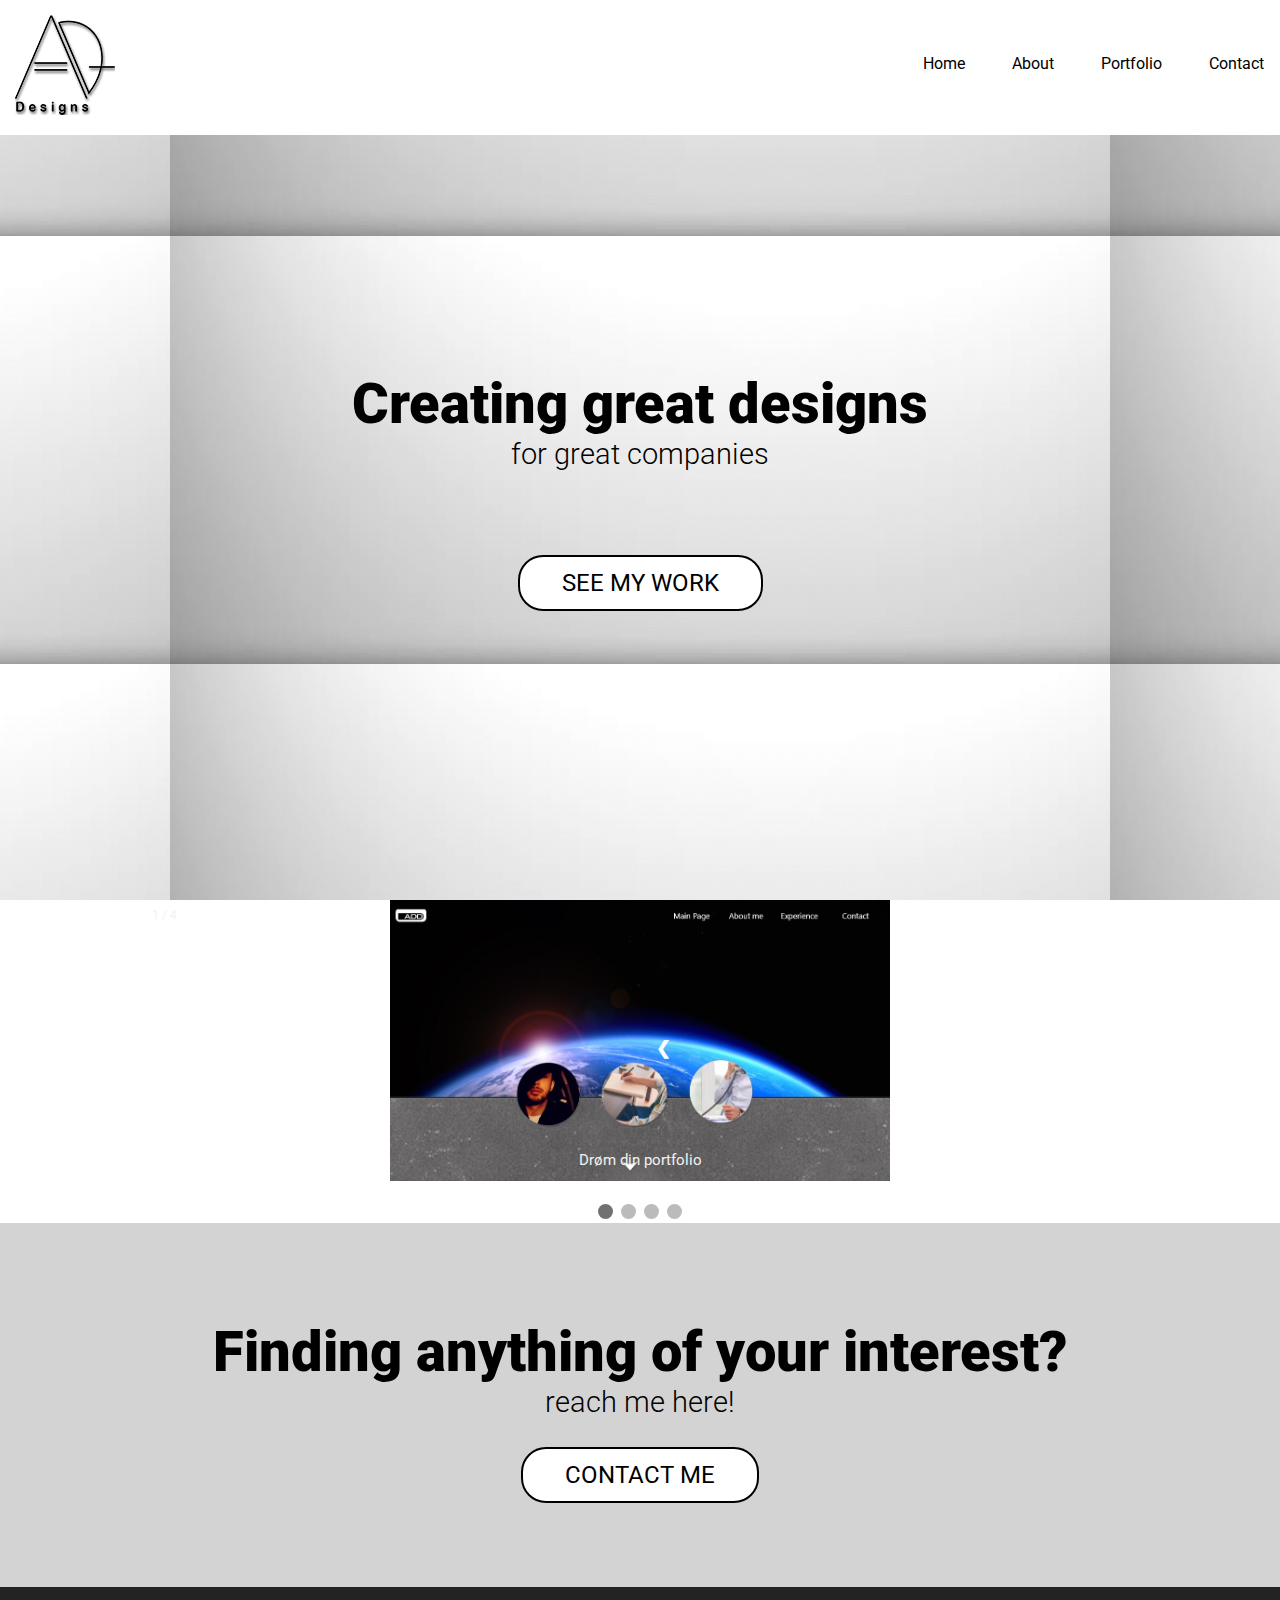
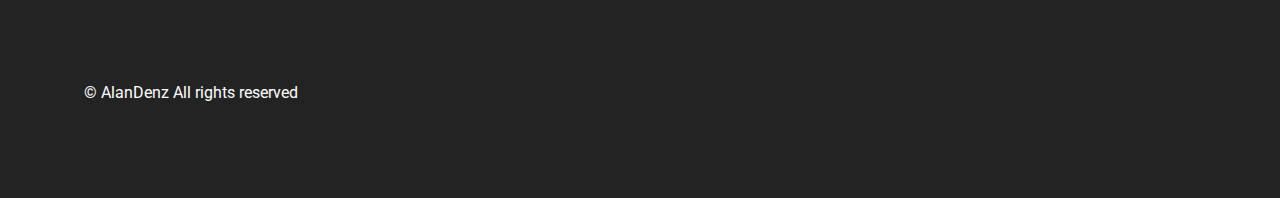
==== commit 2928cebc: "changes" ====
--- a/index.html
+++ b/index.html
@@ -7,6 +7,24 @@
 <link href="styles/styles.css" rel="stylesheet" type="text/css">
 <!-- loading jQuery -->
 <script src="https://cdnjs.cloudflare.com/ajax/libs/jquery/3.3.1/jquery.min.js"></script>
+<!-- loading scroll to plugin-->
+<script src="scripts/jquery.scrollTo.min.js"></script>
+<script>	
+	$(document).ready(function(){
+		//bliver udført når dokumentet er læst ind!
+		
+		$('nav a').click(function(){
+			$(window).scrollTo(this.hash, 750) });	
+		$('div a').click(function(){
+			$(window).scrollTo(this.hash, 750) });	
+		
+	
+	$(".button").click(function() {
+  		window.location = $(this).find(".container3").attr("href"); 
+  		return false;
+	});
+	});
+</script>
 </head>
 
 <body>
@@ -14,15 +32,16 @@
 	<nav> 
         <ul>
       <li><a href="#home">Home</a></li>
-      <li><a href="about.html">About</a></li>
+      <li><a href="pages/about.html">About</a></li>
 	  <li class="dropdown"><a href="javascript:void(0)" class="dropbtn">Portfolio</a>
 		  <div class="dropdown-content">
-      <a href="#">Flow 1</a>
-      <a href="#">Flow 2</a>
-      <a href="#">Flow 3</a>
+      <a href="pages/flow-1.html">Flow 1</a>
+      <a href="pages/flow-2.html">Flow 2</a>
+      <a href="pages/flow-3.html">Flow 3</a>
 	  <a href="#">Flow 4</a>
+	 <a href="#">Flow 5: Exam</a>
     </div></li>
-      <li><a href="#contact">Contact</a></li>
+      <li><a href="file:///C:/Users/Alan/Documents/Github/Root/alan-portfolio/pages/contacts.html">Contact</a></li>
     </ul></nav>
   <div class="container2">
     <img src="images/ad-designs2.png" class="logo" alt="logo"/></div>
@@ -32,29 +51,35 @@
   <div class="container">
     <p> </p>
     <h1 class="title">Creating great designs <span>for great companies</span> </h1>
-    <a href="#projects" class="button">See my work</a> </div>
+    <a href="" class="button">See my work</a> </div>
 </section>
 
-<section id="projects" class="work">
+	
+<section class="container3">
   
   <!-- Slideshow container -->
   <div class="slideshow-container"> 
     
     <!-- Full-width images with number and caption text -->
     <div class="mySlides fade">
-      <div class="numbertext">1 / 3</div>
-      <img src="" style="width:50%">
-      <div class="text">Caption Text</div>
+      <div class="numbertext">1 / 4</div>
+      <img src="images/xd.jpg" style="width:50%">
+      <div class="text">Drøm din portfolio</div>
     </div>
     <div class="mySlides fade">
-      <div class="numbertext">2 / 3</div>
-      <img src="" style="width:50%">
-      <div class="text">Caption Two</div>
+      <div class="numbertext">2 / 4</div>
+      <img src="../alan-portfolio/images/homepage.png" style="width:50%">
+      <div class="text">Byg din portfolio</div>
     </div>
     <div class="mySlides fade">
-      <div class="numbertext">3 / 3</div>
-      <img src="" style="width:50%">
-      <div class="text">Caption Three</div>
+      <div class="numbertext">3 / 4</div>
+      <img src="../alan-portfolio/images/handphone.png" style="width:50%">
+      <div class="text">Byg din app</div>
+    </div>
+	  <div class="mySlides fade">
+      <div class="numbertext">4 / 4</div>
+      <img src="../alan-portfolio/images/hotbot.png" style="width:50%">
+      <div class="text">Sweetbot.design</div>
     </div>
     
     <!-- Next and previous buttons --> 
@@ -62,7 +87,7 @@
   <br>
   
   <!-- The dots/circles -->
-  <div style="text-align:center"> <span class="dot" onclick="currentSlide(1)"></span> <span class="dot" onclick="currentSlide(2)"></span> <span class="dot" onclick="currentSlide(3)"></span> </div>
+  <div style="text-align:center"> <span class="dot" onclick="currentSlide(1)"></span> <span class="dot" onclick="currentSlide(2)"></span> <span class="dot" onclick="currentSlide(3)"></span> <span class="dot" onclick="currentSlide(4)"></span> </div>
 </section>
 <script>
 var slideIndex = 1;
@@ -101,31 +126,7 @@
 <footer>
   <div class="container1">
     <div class="footer-3">
-      <p>suscipit atque quidem aliquam minima quae sequi vitae, dolorem optio asperiores vel laudantium, possimus magni odio!</p>
-    </div>
-    <div class="footer-1">
-      <ul class="unstyled-list">
-        <li><strong>aliquam</strong></li>
-        <li>dolorem</li>
-        <li>laudantium</li>
-        <li>magni odio</li>
-      </ul>
-    </div>
-    <div class="footer-1">
-      <ul class="unstyled-list">
-        <li><strong>aliquam</strong></li>
-        <li>dolorem</li>
-        <li>laudantium</li>
-        <li>magni odio</li>
-      </ul>
-    </div>
-    <div class="footer-1">
-      <ul class="unstyled-list">
-        <li><strong>aliquam</strong></li>
-        <li>dolorem</li>
-        <li>laudantium</li>
-        <li>magni odio</li>
-      </ul>
+      <p>&copy; AlanDenz All rights reserved</p>
     </div>
   </div>
 </footer>
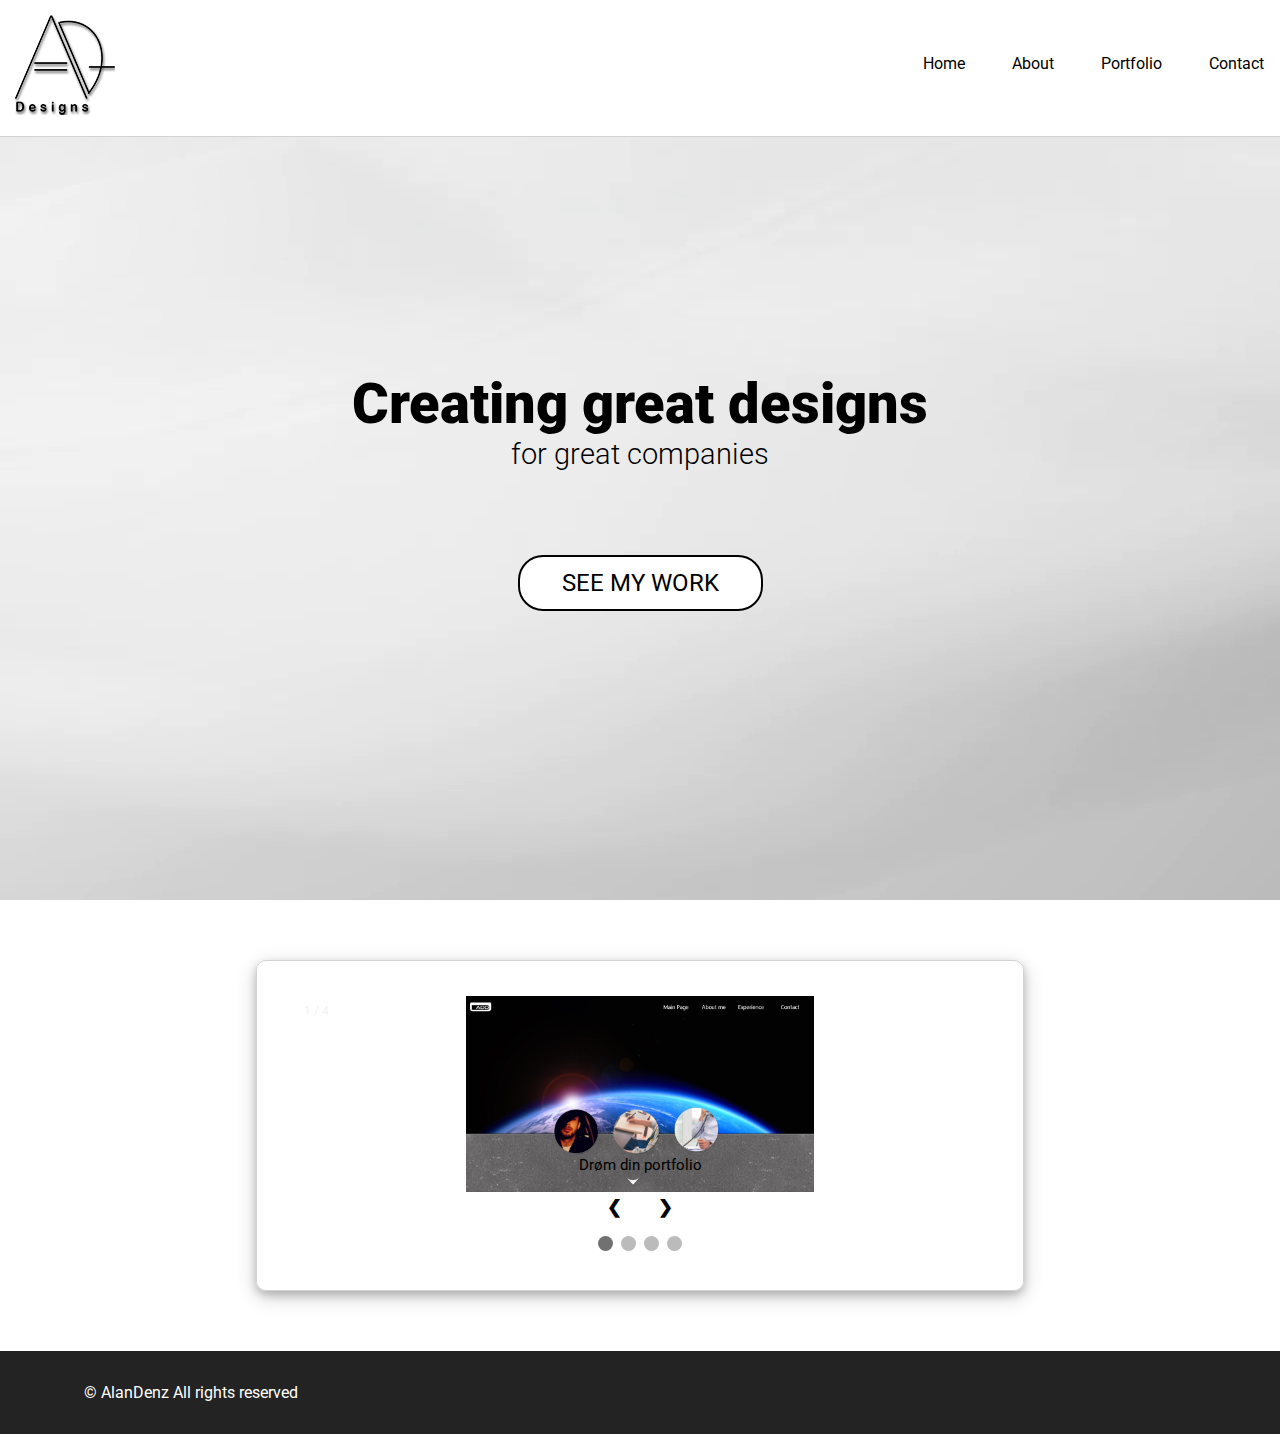
==== commit 7933a2dd: "changes" ====
--- a/index.html
+++ b/index.html
@@ -19,7 +19,7 @@
 			$(window).scrollTo(this.hash, 750) });	
 		
 	
-	$(".button").click(function() {
+	$("").click(function() {
   		window.location = $(this).find(".container3").attr("href"); 
   		return false;
 	});
@@ -31,31 +31,31 @@
 <header>
 	<nav> 
         <ul>
-      <li><a href="#home">Home</a></li>
-      <li><a href="pages/about.html">About</a></li>
+      <li><a href="../alan-portfolio/index.html">Home</a></li>
+      <li><a href="../alan-portfolio/pages/about.html">About</a></li>
 	  <li class="dropdown"><a href="javascript:void(0)" class="dropbtn">Portfolio</a>
 		  <div class="dropdown-content">
-      <a href="pages/flow-1.html">Flow 1</a>
-      <a href="pages/flow-2.html">Flow 2</a>
-      <a href="pages/flow-3.html">Flow 3</a>
-	  <a href="#">Flow 4</a>
-	 <a href="#">Flow 5: Exam</a>
+      <a href="../alan-portfolio/pages/flow-1.html">Flow 1</a>
+      <a href="../alan-portfolio/pages/flow-2.html">Flow 2</a>
+      <a href="../alan-portfolio/pages/flow-3.html">Flow 3</a>
+	  <a href="../alan-portfolio/pages/flow-4.html">Flow 4</a>
+	 <a href="../alan-portfolio/pages/flow-5.html">Flow 5: Exam</a>
     </div></li>
-      <li><a href="file:///C:/Users/Alan/Documents/Github/Root/alan-portfolio/pages/contacts.html">Contact</a></li>
+      <li><a href="../alan-portfolio/pages/contacts.html">Contact</a></li>
     </ul></nav>
   <div class="container2">
-    <img src="images/ad-designs2.png" class="logo" alt="logo"/></div>
+    <a href="../alan-portfolio/index.html"><img src="images/ad-designs.png" class="logo" alt="logo" /></a></div>
     
  </header>
 <section class="home-front">
   <div class="container">
     <p> </p>
     <h1 class="title">Creating great designs <span>for great companies</span> </h1>
-    <a href="" class="button">See my work</a> </div>
+    <a href="#projects" class="button">See my work</a> </div>
 </section>
 
 	
-<section class="container3">
+<section id="projects" class="container3">
   
   <!-- Slideshow container -->
   <div class="slideshow-container"> 
@@ -63,22 +63,22 @@
     <!-- Full-width images with number and caption text -->
     <div class="mySlides fade">
       <div class="numbertext">1 / 4</div>
-      <img src="images/xd.jpg" style="width:50%">
+      <a href="pages/flow-1.html"><img src="images/xd.jpg" style="width:50%"></a>
       <div class="text">Drøm din portfolio</div>
     </div>
     <div class="mySlides fade">
       <div class="numbertext">2 / 4</div>
-      <img src="../alan-portfolio/images/homepage.png" style="width:50%">
+      <a href="pages/flow-2.html"><img src="../alan-portfolio/images/homepage.png" style="width:50%"></a>
       <div class="text">Byg din portfolio</div>
     </div>
     <div class="mySlides fade">
       <div class="numbertext">3 / 4</div>
-      <img src="../alan-portfolio/images/handphone.png" style="width:50%">
+      <a href="pages/flow-3.html"><img src="../alan-portfolio/images/handphone.png" style="width:50%"></a>
       <div class="text">Byg din app</div>
     </div>
 	  <div class="mySlides fade">
       <div class="numbertext">4 / 4</div>
-      <img src="../alan-portfolio/images/hotbot.png" style="width:50%">
+      <a href="pages/flow-4.html"><img src="../alan-portfolio/images/hotbot.png" style="width:50%"></a>
       <div class="text">Sweetbot.design</div>
     </div>
     
@@ -117,12 +117,7 @@
   dots[slideIndex-1].className += " active";
 }
 </script>
-<section class="action">
-  <div class="container">
-    <p> </p>
-    <h1 id="contact" class="title title-action">Finding anything of your interest? <span>reach me here!</span> </h1>
-    <a href="" class="button button-action">Contact Me</a> </div>
-</section>
+
 <footer>
   <div class="container1">
     <div class="footer-3">
--- a/styles/styles.css
+++ b/styles/styles.css
@@ -3,7 +3,7 @@
 @import url('https://fonts.googleapis.com/css?family=Roboto');
 * {
 	box-sizing: border-box;
-	transition: all ease-in-out 250ms;
+	transition: all ease-in-out 350ms;
 }
 body {
 	font-family: 'Roboto', sans-serif;
@@ -18,6 +18,9 @@
 }
 h1 {
 	font-weight: 300;
+	font-size: 2rem;
+}
+h2 {
 	font-size: 2rem;
 }
 img {
@@ -147,6 +150,8 @@
 	background:white;
 	width: 100%;
 	top: 0;
+	border-bottom: lightgray solid 1.5px;
+    padding-bottom: 1px;
 }
 .logo {
 	float: left;
@@ -223,9 +228,9 @@
 /* homepage section */
 
 .home-front {
-	background-image: url(../images/backgrounddd.jpg);
+	background-image: url(../images/backk.png);
 	background-position: center;
-    background-repeat: none;
+    background-repeat: no-repeat;
 	padding: 5em 0;
 	color: white;
 	
@@ -303,13 +308,13 @@
 
 /* Next & previous buttons */
 .prev, .next {
-  cursor: pointer;
-  position: absolute;
+  cursor: auto;
+  position: inherit;
   top: 50%;
   width: auto;
   margin-top: -22px;
   padding: 16px;
-  color: white;
+  color: black;
   font-weight: bold;
   font-size: 18px;
   transition: 0.6s ease;
@@ -325,7 +330,8 @@
 
 /* On hover, add a black background color with a little bit see-through */
 .prev:hover, .next:hover {
-  background-color: rgba(0,0,0,0.8);
+  background-color: gray;
+ opacity: 0.5;
 }
 
 /* Caption text */
@@ -384,11 +390,63 @@
 
 /*Contact section*/
 
+.emptyspace{
+	margin: 10% 0 10px 0;
+	float: right;
+}
+
+input[type=text], select, textarea {
+    width: 100%; 
+    padding: 12px; 
+    border: 1px solid #ccc; 
+    border-radius: 4px; 
+    box-sizing: border-box; 
+    margin-top: 6px; 
+    margin-bottom: 16px; 
+    resize: vertical;
+	
+}
+
+
+input[type=submit] {
+    background-color: lightgray;
+    color: black;
+    padding: 14px 25px;
+    border: none;
+    border-radius: 4px;
+    cursor: pointer;
+	opacity: 0.7;
+	transition: 0.2s;
+	float: right;
+}
+
+/* When moving the mouse over the submit button, add a darker green color */
+input[type=submit]:hover {
+    opacity: 1;
+	
+}
+
+/* Add a background color and some padding around the form */
+.container3 {
+    border-radius: 10px;
+    padding: 35px;
+	width: 60%;
+	margin: 60px;
+	margin-left: auto;
+	margin-right: auto;
+	 border: 1.5px lightgray solid;
+     box-shadow: 0 4px 8px 0 rgba(0, 0, 0, 0.2), 0 6px 20px 0 rgba(0, 0, 0, 0.19);
+	
+	
+}
+
+
+
 .action {
 	background-color: lightgray;
 	font-size: 16;
 	color: #4CAF50;
-	padding: 5em 0;
+	padding: 3em 0;
 }
 /*Footer*/
 
@@ -396,6 +454,17 @@
 	background: #232323;
 	color: white;
 	text-align: left;
-	padding: 5em 0;
-}
-
+	padding: 1em 0;
+}
+
+.text {
+	color: black;
+	padding: 35px;
+}
+
+
+@media only screen and (max-width: 600px) {
+    section {
+        height: 90%;
+    }
+}